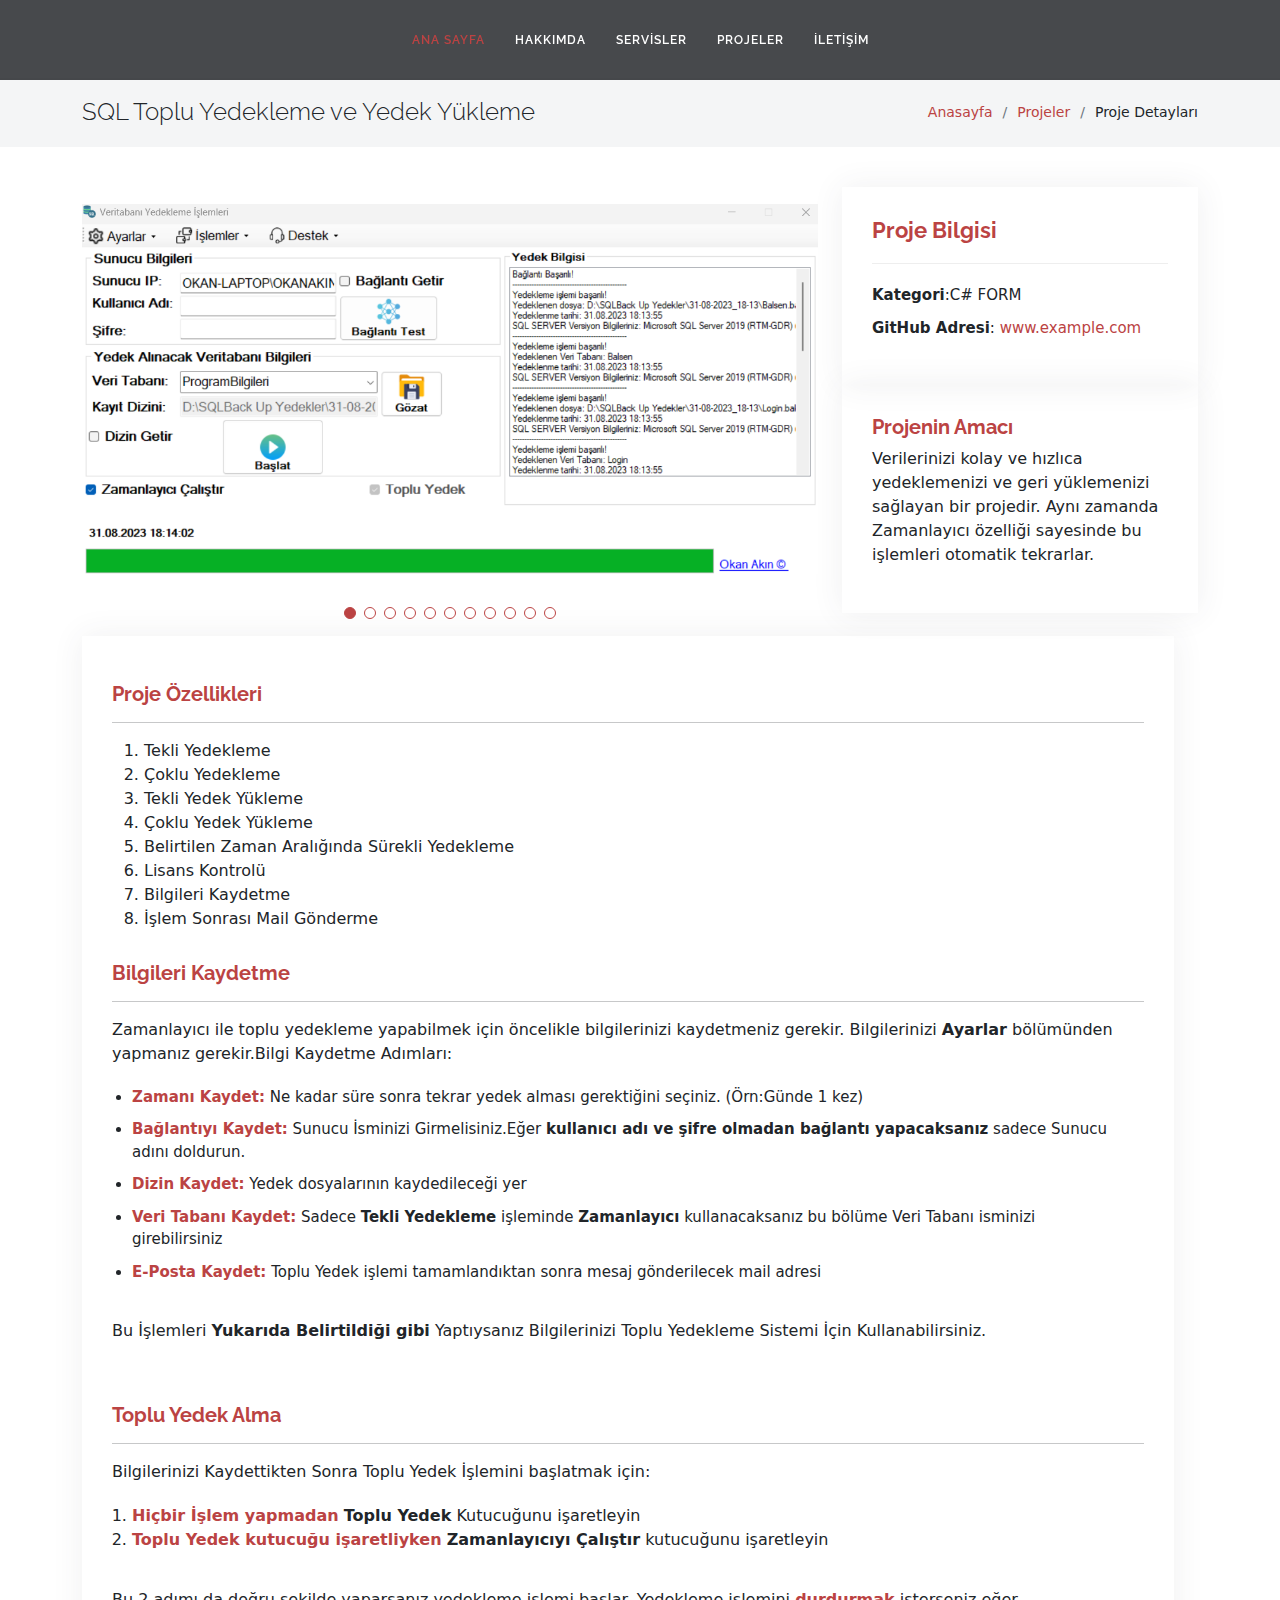
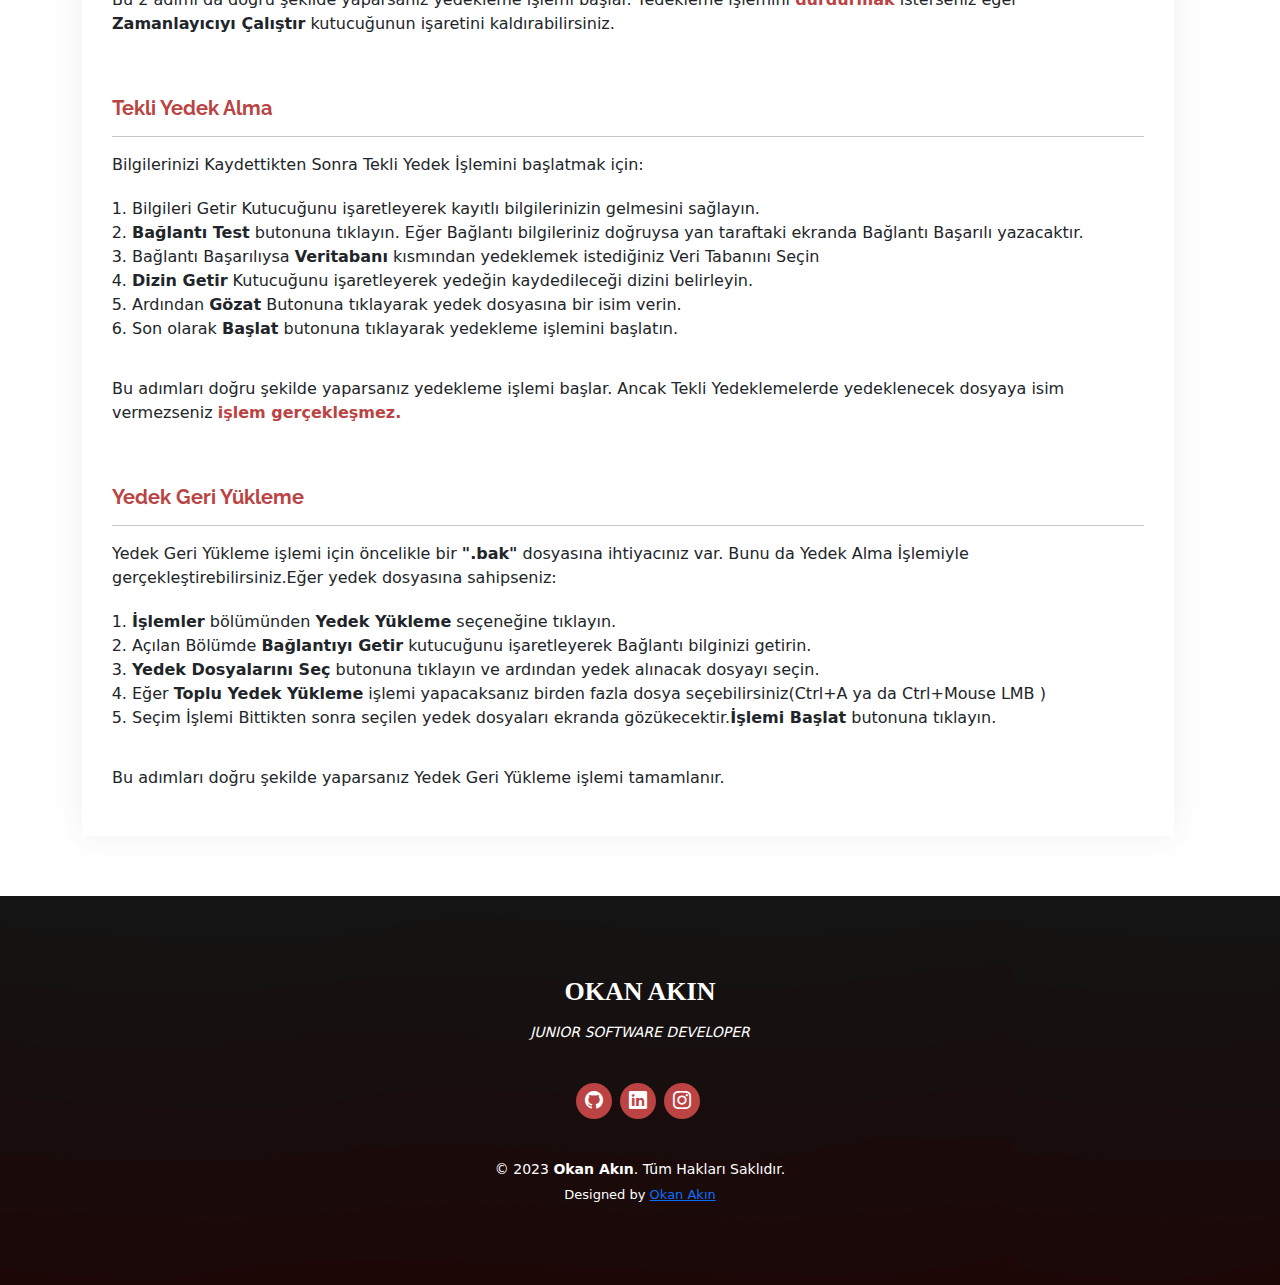
==== backup-and-restore.html @ c14162fd "project pages added" ====
<!DOCTYPE html>
<html lang="en">

<head>
    <meta charset="utf-8">
    <meta content="width=device-width, initial-scale=1.0" name="viewport">

    <title>SQL Toplu Yedekleme ve Yedek Yükleme</title>
    <meta content="" name="description">
    <meta content="" name="keywords">

    <!-- Favicons -->
    <link href="img/letter-o.ico" rel="icon">
    <link href="img/letter-o.ico" rel="apple-touch-icon">
    <!-- Google Fonts -->
    <link href="https://fonts.googleapis.com/css?family=Open+Sans:300,300i,400,400i,600,600i,700,700i|Raleway:300,300i,400,400i,500,500i,600,600i,700,700i|Satisfy" rel="stylesheet">
    <!-- Template Main CSS File -->
    <link href="css/style.css" rel="stylesheet">

    <!-- Vendor CSS Files -->
    <link href="vendor/bootstrap/css/bootstrap.min.css" rel="stylesheet">
    <link href="vendor/bootstrap-icons/bootstrap-icons.css" rel="stylesheet">
    <link href="vendor/boxicons/css/boxicons.min.css" rel="stylesheet">
    <link href="vendor/glightbox/css/glightbox.min.css" rel="stylesheet">
    <link href="vendor/swiper/swiper-bundle.min.css" rel="stylesheet">

    

</head>
<body>
    <!-- ======= Header ======= -->
    <header id="header" class="fixed-top d-flex justify-content-center align-items-center header-transparent" style="background:rgba(25, 28, 31, 0.8);">

        <nav id="navbar" class="navbar">
            <ul>
                <li><a class="nav-link scrollto active" href="index.html#hero">ANA SAYFA</a></li>
                <li><a class="nav-link scrollto" href="index.html#about">HAKKIMDA</a></li>
                <li><a class="nav-link scrollto" href="index.html#services">SERVİSLER</a></li>
                <li><a class="nav-link scrollto" href="index.html#portfolio">PROJELER</a></li>
                <li><a class="nav-link scrollto" href="index.html#contact">İLETİŞİM</a></li>
            </ul>
            <i class="bi bi-list mobile-nav-toggle"></i>
        </nav><!-- .navbar -->

    </header><!-- End Header -->
   
    <main id="main">

    <!-- ======= Breadcrumbs Section ======= -->
    <section class="breadcrumbs">
        <div class="container">

            <div class="d-flex justify-content-between align-items-center">
                <h2>SQL Toplu Yedekleme ve Yedek Yükleme</h2>
                <ol>
                    <li><a href="index.html">Anasayfa</a></li>
                    <li><a href="index.html#portfolio">Projeler</a></li>
                    <li>Proje Detayları</li>
                </ol>
            </div>

        </div>
    </section><!-- Breadcrumbs Section -->
    <!-- ======= Portfolio Details Section ======= -->
    <section id="portfolio-details" class="portfolio-details">
        <div class="container">

            <div class="row gy-4">

                <div class="col-lg-8">
                    <div class="portfolio-details-slider swiper">
                        <div class="swiper-wrapper align-items-center">

                            <div class="swiper-slide">
                                <img src="img/portfolio/sqlss1.png" alt="">
                            </div>
                            <div class="swiper-slide">
                                <img src="img/portfolio/sqlss2.png" alt="">
                            </div>

                            <div class="swiper-slide">
                                <img src="img/portfolio/sqlss3.png" alt="">
                            </div>

                            <div class="swiper-slide">
                                <img src="img/portfolio/sqlss9.png" alt="">
                            </div>
                            <div class="swiper-slide">
                                <img src="img/portfolio/sqlss10.png" alt="">
                            </div>
                            <div class="swiper-slide">
                                <img src="img/portfolio/sqlss11.png" alt="">
                            </div>
                            <div class="swiper-slide">
                                <img src="img/portfolio/sqlss5.png" alt="">
                            </div>
                            <div class="swiper-slide">
                                <img src="img/portfolio/sqlss6.png" alt="">
                            </div>
                            <div class="swiper-slide">
                                <img src="img/portfolio/sqlss7.png" alt="">
                            </div>
                            <div class="swiper-slide">
                                <img src="img/portfolio/sqlss8.png" alt="">
                            </div>
                            <div class="swiper-slide">
                                <img src="img/portfolio/sqlss4.png" alt="">
                            </div>
                            

                        </div>
                        <div class="swiper-pagination"></div>
                    </div>
                </div>

                <div class="col-lg-4">
                    <div class="portfolio-info">
                        <h3 style="color:#bb4343">Proje Bilgisi</h3>
                        <ul>
                            <li><strong>Kategori</strong>:C# FORM</li>
                            <li><strong>GitHub Adresi</strong>: <a href="#">www.example.com</a></li>
                        </ul>
                    </div>
                    <div class="portfolio-info">
                        <h5 style="color:#bb4343"><b>Projenin Amacı</b></h5>

                        <p>

                          Verilerinizi kolay ve hızlıca yedeklemenizi ve geri yüklemenizi sağlayan bir projedir. Aynı zamanda Zamanlayıcı özelliği sayesinde bu işlemleri otomatik tekrarlar.
                    </div>
                </div>
                <div class="row">
                    <div class="col-lg-12">
                        <div class="portfolio-info">
                            <p>
                                <h5 style="color:#bb4343"><b>Proje Özellikleri</b></h5>
                                <hr />
                                <ol>
                                    <li>Tekli Yedekleme</li>
                                    <li>Çoklu Yedekleme</li>
                                    <li>Tekli Yedek Yükleme</li>
                                    <li>Çoklu Yedek Yükleme</li>
                                    <li>Belirtilen Zaman Aralığında Sürekli Yedekleme</li>
                                    <li>Lisans Kontrolü</li>
                                    <li>Bilgileri Kaydetme</li>
                                    <li>İşlem Sonrası Mail Gönderme</li>
                                </ol>
                            </p>
                            <p>
                                <h5 style="color:#bb4343;margin-top:30px;"><b>Bilgileri Kaydetme</b></h5>
                                <hr />
                                Zamanlayıcı ile toplu yedekleme yapabilmek için öncelikle bilgilerinizi kaydetmeniz gerekir. Bilgilerinizi <b>Ayarlar</b> bölümünden yapmanız gerekir.Bilgi Kaydetme Adımları:
                                <ul style="list-style:unset;padding:20px;">
                                    <li><b class="redTitle">Zamanı Kaydet:</b> Ne kadar süre sonra tekrar yedek alması gerektiğini seçiniz. (Örn:Günde 1 kez) </li>
                                    <li><b class="redTitle">Bağlantıyı Kaydet:</b> Sunucu İsminizi Girmelisiniz.Eğer <b>kullanıcı adı ve şifre olmadan bağlantı yapacaksanız</b> sadece Sunucu adını doldurun. </li>
                                    <li><b class="redTitle">Dizin Kaydet:</b> Yedek dosyalarının kaydedileceği yer </li>
                                    <li><b class="redTitle">Veri Tabanı Kaydet:</b> Sadece <b>Tekli Yedekleme</b> işleminde <b>Zamanlayıcı</b> kullanacaksanız bu bölüme Veri Tabanı isminizi girebilirsiniz </li>
                                    <li><b class="redTitle">E-Posta Kaydet:</b> Toplu Yedek işlemi tamamlandıktan sonra mesaj gönderilecek mail adresi</li>
                                    
                                </ul>
                                Bu İşlemleri <b>Yukarıda Belirtildiği gibi</b> Yaptıysanız Bilgilerinizi Toplu Yedekleme Sistemi İçin Kullanabilirsiniz.
                            </p>
                            <p>
                                <h5 style="color:#bb4343;margin-top:60px;"><b>Toplu Yedek Alma</b></h5>
                                <hr />
                                Bilgilerinizi Kaydettikten Sonra Toplu Yedek İşlemini başlatmak için:
                                <ol style="padding:20px;">
                                    <li><b class="redTitle">Hiçbir İşlem yapmadan</b> <b>Toplu Yedek</b> Kutucuğunu işaretleyin</li>
                                    <li><b class="redTitle">Toplu Yedek kutucuğu işaretliyken</b> <b>Zamanlayıcıyı Çalıştır</b> kutucuğunu işaretleyin</li>
                                   

                                </ol>
                                Bu 2 adımı da doğru şekilde yaparsanız yedekleme işlemi başlar. Yedekleme işlemini <b class="redTitle">durdurmak</b> isterseniz eğer <b>Zamanlayıcıyı Çalıştır</b> kutucuğunun işaretini kaldırabilirsiniz.
                            </p>
                            <p>
                                <h5 style="color:#bb4343;margin-top:60px;"><b>Tekli Yedek Alma</b></h5>
                                <hr />
                                Bilgilerinizi Kaydettikten Sonra Tekli Yedek İşlemini başlatmak için:
                                <ol style="padding:20px;">
                                    <li>Bilgileri Getir Kutucuğunu işaretleyerek kayıtlı bilgilerinizin gelmesini sağlayın.</li>
                                    <li><b>Bağlantı Test</b> butonuna tıklayın. Eğer Bağlantı bilgileriniz doğruysa yan taraftaki ekranda Bağlantı Başarılı yazacaktır.</li>
                                    <li>Bağlantı Başarılıysa <b>Veritabanı</b> kısmından yedeklemek istediğiniz Veri Tabanını Seçin</li>
                                    <li><b>Dizin Getir</b> Kutucuğunu işaretleyerek yedeğin kaydedileceği dizini belirleyin.</li>
                                    <li>Ardından <b>Gözat</b> Butonuna tıklayarak yedek dosyasına bir isim verin.</li>
                                    <li>Son olarak <b>Başlat</b> butonuna tıklayarak yedekleme işlemini başlatın.</li>


                                </ol>
                                Bu adımları doğru şekilde yaparsanız yedekleme işlemi başlar. Ancak Tekli Yedeklemelerde yedeklenecek dosyaya isim vermezseniz <b class="redTitle">işlem gerçekleşmez.</b>
                            </p>
                            <p>
                                <h5 style="color:#bb4343;margin-top:60px;"><b>Yedek Geri Yükleme</b></h5>
                                <hr />
                                Yedek Geri Yükleme işlemi için öncelikle bir <b>".bak"</b> dosyasına ihtiyacınız var. Bunu da Yedek Alma İşlemiyle gerçekleştirebilirsiniz.Eğer yedek dosyasına sahipseniz:
                                <ol style="padding:20px;">
                                    <li><b>İşlemler</b> bölümünden <b>Yedek Yükleme</b> seçeneğine tıklayın.</li>
                                    <li>Açılan Bölümde <b>Bağlantıyı Getir</b> kutucuğunu işaretleyerek Bağlantı bilginizi getirin.</li>
                                    <li><b>Yedek Dosyalarını Seç</b> butonuna tıklayın ve ardından yedek alınacak dosyayı seçin.</li>
                                    <li>Eğer <b>Toplu Yedek Yükleme</b> işlemi yapacaksanız birden fazla dosya seçebilirsiniz(Ctrl+A ya da Ctrl+Mouse LMB )</li>
                                    <li>Seçim İşlemi Bittikten sonra seçilen yedek dosyaları ekranda gözükecektir.<b>İşlemi Başlat</b> butonuna tıklayın.</li>
                                   


                                </ol>
                                Bu adımları doğru şekilde yaparsanız Yedek Geri Yükleme işlemi tamamlanır.
                            </p>
                        </div>
                    </div>
                    
                </div>
            </div>

        </div>
    </section><!-- End Portfolio Details Section -->

</main><!-- End #main -->


    <!-- ======= Footer ======= -->
    <footer id="footer">
        <div class="container">
            <h3 style="font-family:Poppins; font-size:26px;">OKAN AKIN</h3>
            <p>JUNIOR SOFTWARE DEVELOPER</p>
            <div class="social-links">
                <a href="https://github.com/okannakinns" class="twitter" target="_blank"><i class="bi bi-github"></i></a>
                <a href="https://www.linkedin.com/in/okan-akın-897a24229/" class="linkedin" target="_blank"><i class="bi bi-linkedin"></i></a>
                <a href="https://www.instagram.com/okannakinn/" class="instagram" target="_blank"><i class="bi bi-instagram"></i></a>
            </div>
            <div class="copyright">
                &copy; 2023 <strong><span>Okan Akın</span></strong>. Tüm Hakları Saklıdır.
            </div>
            <div class="credits">

                Designed by <a href="https://www.linkedin.com/in/okan-akın-897a24229/">Okan Akın</a>
            </div>
        </div>
    </footer><!-- End Footer -->
    <a href="#" class="back-to-top d-flex align-items-center justify-content-center"><i class="bi bi-arrow-up-short"></i></a>

    <!-- Vendor JS Files -->
    <script src="vendor/purecounter/purecounter_vanilla.js"></script>
    <script src="vendor/bootstrap/js/bootstrap.bundle.min.js"></script>
    <script src="vendor/glightbox/js/glightbox.min.js"></script>
    <script src="vendor/isotope-layout/isotope.pkgd.min.js"></script>
    <script src="vendor/swiper/swiper-bundle.min.js"></script>
    <script src="vendor/waypoints/noframework.waypoints.js"></script>
    <script src="vendor/php-email-form/validate.js"></script>

    <!-- Template Main JS File -->
    <script src="js/main.js"></script>
    <!--Mobile Navbar Click JS File-->
    <script src="js/mobile-navbar-click.js"></script>
    
</body>

</html>
---- css/style.css ----
/**
* Template Name: Laura
* Updated: Jul 27 2023 with Bootstrap v5.3.1
* Template URL: https://bootstrapmade.com/laura-free-creative-bootstrap-theme/
* Author: BootstrapMade.com
* License: https://bootstrapmade.com/license/
*/

/*--------------------------------------------------------------
# General
--------------------------------------------------------------*/
body {
  font-family: "Open Sans", sans-serif;
  color: #444444;
}
a {
 
  text-decoration:none;
}

a:hover {
  color: #bb4343;
  text-decoration: none;
}

h1,
h2,
h3,
h4,
h5,
h6 {
  font-family: "Raleway", sans-serif;
}

/*--------------------------------------------------------------
# Back to top button
--------------------------------------------------------------*/
.back-to-top {
  position: fixed;
  visibility: hidden;
  opacity: 0;
  right: 15px;
  bottom: 15px;
  z-index: 996;
  background: #bb4343;
  width: 40px;
  height: 40px;
  border-radius: 4px;
  transition: all 0.4s;
}

.back-to-top i {
  font-size: 28px;
  color: #fff;
  line-height: 0;
}



.back-to-top.active {
  visibility: visible;
  opacity: 1;
}

/*--------------------------------------------------------------
# Header
--------------------------------------------------------------*/
#header {
  z-index: 997;
  transition: all 0.5s;
  height: 80px;
  background: rgba(25, 28, 31, 0.8);
}

#header.header-transparent {
  background: transparent;
}

#header.header-scrolled {
  height: 60px;
  background: rgba(25, 28, 31, 0.8);
}

/*--------------------------------------------------------------
# Navigation Menu
--------------------------------------------------------------*/
/**
* Desktop Navigation 
*/
.navbar {
  padding: 0;
}

.navbar ul {
  margin: 0;
  padding: 0;
  display: flex;
  list-style: none;
  align-items: center;
}

.navbar li {
  position: relative;
}

.navbar a,
.navbar a:focus {
  display: flex;
  align-items: center;
  justify-content: space-between;
  padding: 10px 15px;
  color: #fff;
  white-space: nowrap;
  transition: 0.3s;
  font-size: 12px;
  font-family: "Raleway", sans-serif;
  text-transform: uppercase;
  font-weight: 600;
  letter-spacing: 1px;
}

.navbar a i,
.navbar a:focus i {
  font-size: 12px;
  line-height: 0;
  margin-left: 5px;
}

.navbar a:hover,
.navbar .active,
.navbar .active:focus,
.navbar li:hover>a {
  color: #bb4343;
}

.navbar .dropdown ul {
  display: block;
  position: absolute;
  left: 14px;
  top: calc(100% + 30px);
  margin: 0;
  padding: 10px 0;
  z-index: 99;
  opacity: 0;
  visibility: hidden;
  background: #fff;
  box-shadow: 0px 0px 30px rgba(127, 137, 161, 0.25);
  transition: 0.3s;
  border-radius: 4px;
}

.navbar .dropdown ul li {
  min-width: 200px;
}

.navbar .dropdown ul a {
  padding: 10px 20px;
  font-size: 14px;
  text-transform: none;
  font-weight: 400;
  color: #3b434a;
  letter-spacing: 1px;
}

.navbar .dropdown ul a i {
  font-size: 12px;
}

.navbar .dropdown ul a:hover,
.navbar .dropdown ul .active:hover,
.navbar .dropdown ul li:hover>a {
  color: #bb4343;
}

.navbar .dropdown:hover>ul {
  opacity: 1;
  top: 100%;
  visibility: visible;
}

.navbar .dropdown .dropdown ul {
  top: 0;
  left: calc(100% - 30px);
  visibility: hidden;
}

.navbar .dropdown .dropdown:hover>ul {
  opacity: 1;
  top: 0;
  left: 100%;
  visibility: visible;
}

@media (max-width: 1366px) {
  .navbar .dropdown .dropdown ul {
    left: -90%;
  }

  .navbar .dropdown .dropdown:hover>ul {
    left: -100%;
  }
}

/**
* Mobile Navigation 
*/
.mobile-nav-toggle {
  color: #fff;
  font-size: 28px;
  cursor: pointer;
  display: none;
  line-height: 0;
  transition: 0.5s;
}

@media (max-width: 991px) {
  .mobile-nav-toggle {
    display: block;
  }

  .navbar ul {
    display: none;
  }
}

.navbar-mobile {
  position: fixed;
  overflow: hidden;
  top: 0;
  right: 0;
  left: 0;
  bottom: 0;
  background: rgba(36, 41, 46, 0.9);
  transition: 0.3s;
  z-index: 999;
}

.navbar-mobile .mobile-nav-toggle {
  position: absolute;
  top: 15px;
  right: 15px;
  
}

.navbar-mobile ul {
  display: block;
  position: fixed; 
  top: 0; 
  left: 0; 
  width: 100%;
  padding: 10px 0;
  border-radius: 10px;
  background-color: #fff;
  overflow-y: auto;
  transition: 0.3s;
  z-index: 1; 
}


.navbar-mobile a,
.navbar-mobile a:focus {
  padding: 10px 20px;
  font-size: 14px;
  color: #3b434a;
}

.navbar-mobile a:hover,
.navbar-mobile .active,
.navbar-mobile li:hover>a {
  color: #bb4343;
}

.navbar-mobile .getstarted,
.navbar-mobile .getstarted:focus {
  margin: 15px;
}

.navbar-mobile .dropdown ul {
  position: static;
  display: none;
  margin: 10px 20px;
  padding: 10px 0;
  z-index: 99;
  opacity: 1;
  visibility: visible;
  background: #fff;
  box-shadow: 0px 0px 30px rgba(127, 137, 161, 0.25);
}

.navbar-mobile .dropdown ul li {
  min-width: 200px;
}

.navbar-mobile .dropdown ul a {
  padding: 10px 20px;
}

.navbar-mobile .dropdown ul a i {
  font-size: 12px;
}

.navbar-mobile .dropdown ul a:hover,
.navbar-mobile .dropdown ul .active:hover,
.navbar-mobile .dropdown ul li:hover>a {
  color: #bb4343;
}

.navbar-mobile .dropdown>.dropdown-active {
  display: block;
}

/*--------------------------------------------------------------
# Hero Section
--------------------------------------------------------------*/
#hero {
  width: 100%;
  height: 100vh;
  background:  url("../img/bg2.png") top right;
  background-size: cover;
  position: relative;
}

#hero:before {
  content: "";
  background: rgba(0, 0, 0, 0.65);
  position: absolute;
  bottom: 0;
  top: 0;
  left: 0;
  right: 0;
}


    #hero .hero-container {
        position: absolute;
        bottom: 0;
        top: 0;
        left: 0;
        right: 0;
        display: flex;
        justify-content: center;
        align-items: center;
        flex-direction: column;
        padding: 0 15px;
        opacity: 0;
        transform: scale(1.5);
        transition: max-height 0.3s, margin-top 0.3s, opacity 1s ease, transform 1s ease;
    }
.responsive-image {
    max-height: 300px;
    margin-top: 100px;
    margin-right: 10px;
    
}



@media (max-width: 768px) {
    .responsive-image {
        max-height: 200px;
        margin-top:0px;
    }
    .mobile-nav-toggle{
        position:fixed;
        right:80px;
    }
    .bi-x::before{
        margin-right:40px;
    }
}


#hero h1 {
    margin: 0 0 10px 0;
    font-size: 64px;
    font-weight:800;
    text-transform:uppercase;
    color: #fff;
    
    
}

#hero h2 {
    color: #eee;
    margin-bottom: 50px;
    font-size: 13px;
    font-weight: 500;
    letter-spacing: 1px;
    text-transform: uppercase;
}
#hero .auto-type{
    font-weight:800;
}
#hero .btn-scroll {
  transition: 0.4s;
  color: rgba(255, 255, 255, 0.6);
  animation: up-down 1s ease-in-out infinite alternate-reverse both;
}

#hero .btn-scroll i {
  font-size: 48px;
}

#hero .btn-scroll:hover {
  color: #bb4343;
}

@media (min-width: 1024px) {
  #hero {
    background-attachment: fixed;
  }
}

@media (max-width: 575px) {
  #hero h1 {
    font-size: 40px;
  }

  #hero h2 {
    text-align: center;
    margin-bottom: 30px;
  }
}

@keyframes up-down {
  0% {
    transform: translateY(5px);
  }

  100% {
    transform: translateY(-5px);
  }
}

/*--------------------------------------------------------------
# Sections General
--------------------------------------------------------------*/
section {
  padding: 60px 0;
}

.section-bg {
  background-color: white;
}

.section-title {
  text-align: center;
  padding: 30px 0;
  position: relative;
}

.section-title h2 {
  font-size: 32px;
  font-weight: 700;
  text-transform: uppercase;
  margin-bottom: 20px;
  padding-bottom: 0;
  color: #3b434a;
  position: relative;
  z-index: 2;
}

.section-title span {
  position: absolute;
  top: 30px;
  color: #eef0f2;
  left: 0;
  right: 0;
  z-index: 1;
  font-weight: 700;
  font-size: 52px;
  text-transform: uppercase;
  line-height: 0;
}

.section-title p {
  margin-bottom: 0;
  position: relative;
  z-index: 2;
}

@media (max-width: 575px) {
  .section-title h2 {
    font-size: 28px;
    margin-bottom: 15px;
  }

  .section-title span {
    font-size: 38px;
  }
}

/*--------------------------------------------------------------
# Breadcrumbs
--------------------------------------------------------------*/
.breadcrumbs {
  padding: 20px 0;
  background-color: #f4f5f6;
  min-height: 40px;
  margin-top: 78px;
}

@media (max-width: 992px) {
  .breadcrumbs {
    margin-top: 60px;
  }
}

.breadcrumbs h2 {
  font-size: 24px;
  font-weight: 300;
  margin: 0;
}

@media (max-width: 992px) {
  .breadcrumbs h2 {
    margin: 0 0 10px 0;
  }
}
.breadcrumbs a{
  text-decoration: none;
  color:#bb4343;
}

.breadcrumbs ol {
  display: flex;
  flex-wrap: wrap;
  list-style: none;
  padding: 0;
  margin: 0;
  font-size: 14px;
}

.breadcrumbs ol li+li {
  padding-left: 10px;
}

.breadcrumbs ol li+li::before {
  display: inline-block;
  padding-right: 10px;
  color: #6c757d;
  content: "/";
}

@media (max-width: 768px) {
  .breadcrumbs .d-flex {
    display: block !important;
  }

  .breadcrumbs ol {
    display: block;
  }

  .breadcrumbs ol li {
    display: inline-block;
  }
}

/*--------------------------------------------------------------
# About Me
--------------------------------------------------------------*/
.about .content h3 {
  font-weight: 700;
  font-size: 26px;
  color: #3b434a;
  text-transform: uppercase;
}

.about .content ul {
  list-style: none;
  padding: 0;
}

.about .content ul li {
  margin-bottom: 20px;
  display: flex;
  align-items: center;
}

.about .content ul strong {
  margin-right: 10px;
}

.about .content ul i {
  font-size: 16px;
  margin-right: 5px;
  color: #bb4343;
  line-height: 0;
}

.about .content p:last-child {
  margin-bottom: 0;
}

.about .content .count-box {
  width: 100%;
}
    .about .content .count-box button {
        background-color: #bb4343;
        color: #fff;
        border: 1px solid #bb4343;
    }
       
    .about .content .count-box button:hover {
        background-color: #fff;
        color: #bb4343;
        border: 1px solid #bb4343;
    }
     .about .content .count-box button:hover i {
       
        color: #bb4343;
        
    }

.about .content .count-box i {
  display: block;
  font-size: 36px;
  color: #fff;
  float: left;
  line-height: 0;
}

.about .content .count-box span {
  font-size: 36px;
  line-height: 30px;
  display: block;
  font-weight: 700;
  color: #3b434a;
  margin-left: 50px;
}

.about .content .count-box p {
  padding: 15px 0 0 0;
  margin: 0 0 0 50px;
  font-family: "Raleway", sans-serif;
  font-size: 14px;
  color: #5d6a75;
}

.about .content .count-box a {
  font-weight: 600;
  display: block;
  margin-top: 20px;
  color: #5d6a75;
  font-size: 15px;
  font-family: "Satisfy", serif;
  transition: ease-in-out 0.3s;
}

.about .content .count-box a:hover {
  color: #82909c;
}

.about .image {
  background: url("../img/about.png") center center no-repeat;
  background-size: cover;
  min-height: 500px;
}

.about .skills-content {
  margin-top: 30px;
}

.about .skills-content .progress {
  height: 60px;
  display: block;
  background: none;
  border-radius: 0;
}

.about .skills-content .progress .skill {
  padding: 10px 0;
  margin: 0 0 6px 0;
  text-transform: uppercase;
  display: block;
  font-weight: 700;
  font-family: "Raleway", sans-serif;
  color: #3b434a;
}

.about .skills-content .progress .skill .val {
  float: right;
  font-style: normal;
}

.about .skills-content .progress-bar-wrap {
  background: #e6e8eb;
}

.about .skills-content .progress-bar {
  width: 1px;
  height: 10px;
  transition: 0.9s;
  background-color: #bb4343;
}

/*--------------------------------------------------------------
# My Resume
--------------------------------------------------------------*/
.resume .resume-title {
  font-size: 26px;
  font-weight: 700;
  margin-top: 20px;
  margin-bottom: 20px;
  color: #3b434a;
}

.resume .resume-item {
  padding: 0 0 20px 20px;
  margin-top: -2px;
  border-left: 2px solid #82909c;
  position: relative;
}

.resume .resume-item h4 {
  line-height: 18px;
  font-size: 16px;
  font-weight: 700;
  text-transform: uppercase;
  color: #bb4343;
  margin-bottom: 10px;
}

.resume .resume-item h5 {
  font-size: 16px;
  background: #eef0f2;
  padding: 5px 15px;
  display: inline-block;
  font-weight: 600;
  margin-bottom: 10px;
}

.resume .resume-item ul {
  padding-left: 20px;
}

.resume .resume-item ul li {
  padding-bottom: 10px;
}

.resume .resume-item:last-child {
  padding-bottom: 0;
}

.resume .resume-item::before {
  content: "";
  position: absolute;
  width: 16px;
  height: 16px;
  border-radius: 50px;
  left: -9px;
  top: 0;
  background: #fff;
  border: 2px solid #82909c;
}

/*--------------------------------------------------------------
# My Services
--------------------------------------------------------------*/
.services .icon-box {
  padding: 30px;
  position: relative;
  overflow: hidden;
  background: #fff;
  box-shadow: 0 10px 29px 0 rgba(68, 88, 144, 0.1);
  transition: all 0.3s ease-in-out;
  text-align: center;
  border: 1px solid #fff;
}
.services .icon-box a{
  text-decoration: none;
}
.services .icon {
    margin: 0 auto 20px auto;
    padding-top: 17px;
    display: inline-block;
    text-align: center;
    border-radius: 81% 19% 71% 29% / 45% 74% 25% 55%;
    width: 72px;
    height: 72px;
    background: #bb4343;
    transition: 0.6s ease;
}

.services .icon i {
  font-size: 36px;
  line-height: 1;
  color: #fff;
}

.services .title {
  font-weight: 700;
  margin-bottom: 15px;
  font-size: 18px;
}

.services .title a {
  color: #111;
  transition: 0.3s;
}

.services .description {
  font-size: 15px;
  line-height: 28px;
  margin-bottom: 0;
}

.services .icon-box:hover {
    border-color: #bb4343;
    background-color: #bb4343;
    transform:translateY(-20px);
    transition:0.7s ease;
}

    .services .icon-box:hover .title a, .icon-box:hover p{
        color: #fff;
    }
    .services .icon-box:hover .icon {
        border-radius: 12% 88% 55% 45% / 7% 48% 52% 93%;
    }
    .services .icon-box:hover .icon {
        background-color: #fff;
        
    }
    .services .icon-box:hover i {
        color: #bb4343;
    }

/*--------------------------------------------------------------
# Testimonials
--------------------------------------------------------------*/
.testimonials {
  padding: 80px 0;
  background: url("../img/testimonials-bg.jpg") no-repeat;
  background-position: center center;
  background-size: cover;
  position: relative;
}

.testimonials::before {
  content: "";
  position: absolute;
  left: 0;
  right: 0;
  top: 0;
  bottom: 0;
  background: rgba(14, 16, 17, 0.7);
}

.testimonials .section-header {
  margin-bottom: 40px;
}

.testimonials .testimonials-carousel,
.testimonials .testimonials-slider {
  overflow: hidden;
}

.testimonials .testimonial-item {
  text-align: center;
  color: #fff;
}

.testimonials .testimonial-item .testimonial-img {
  width: 100px;
  border-radius: 50%;
  border: 6px solid rgba(255, 255, 255, 0.15);
  margin: 0 auto;
}

.testimonials .testimonial-item h3 {
  font-size: 20px;
  font-weight: bold;
  margin: 10px 0 5px 0;
  color: #fff;
}

.testimonials .testimonial-item h4 {
  font-size: 14px;
  color: #ddd;
  margin: 0 0 15px 0;
}

.testimonials .testimonial-item .quote-icon-left,
.testimonials .testimonial-item .quote-icon-right {
  color: rgba(255, 255, 255, 0.4);
  font-size: 26px;
}

.testimonials .testimonial-item .quote-icon-left {
  display: inline-block;
  left: -5px;
  position: relative;
}

.testimonials .testimonial-item .quote-icon-right {
  display: inline-block;
  right: -5px;
  position: relative;
  top: 10px;
}

.testimonials .testimonial-item p {
  font-style: italic;
  margin: 0 auto 15px auto;
  color: #eee;
}

.testimonials .swiper-pagination {
  margin-top: 20px;
  position: relative;
}

.testimonials .swiper-pagination .swiper-pagination-bullet {
  width: 12px;
  height: 12px;
  opacity: 1;
  background-color: rgba(255, 255, 255, 0.4);
}

.testimonials .swiper-pagination .swiper-pagination-bullet-active {
  background-color: #bb4343;
}

@media (min-width: 992px) {
  .testimonials .testimonial-item p {
    width: 80%;
  }
}

/*--------------------------------------------------------------
# My Portfolio
--------------------------------------------------------------*/
.portfolio #portfolio-flters {
  list-style: none;
  margin-bottom: 20px;
}

.portfolio #portfolio-flters li {
  cursor: pointer;
  display: inline-block;
  margin: 0 10px 10px 10px;
  font-size: 15px;
  font-weight: 600;
  line-height: 1;
  padding: 7px 10px;
  text-transform: uppercase;
  color: #444444;
  transition: all 0.3s ease-in-out;
  border: 2px solid #fff;
}

.portfolio #portfolio-flters li:hover,
.portfolio #portfolio-flters li.filter-active {
  background-color: #bb4343;
  color: #fff;
}
@media (max-width: 768px) {
  #portfolio-flters {
    display: flex;
    flex-wrap: wrap;
    justify-content: space-between;
  }

  #portfolio-flters li {
    flex: calc(25% - 20px); /* 4 sütunlu sıralama için genişlik ayarı - 10px boşluk bırakır */
    max-width: calc(25% - 10px); /* Öğelerin maksimum genişliğini ayarlar */
    margin-bottom: 10px;
    position: relative;
    left:-20px;
   
    text-align: center;
  }
}


.portfolio .portfolio-item {
  margin-bottom: 30px;
}

.portfolio .portfolio-item .portfolio-img {
  overflow: hidden;
}

.portfolio .portfolio-item .portfolio-img img {
  transition: all 0.8s ease-in-out;
}

.portfolio .portfolio-item .portfolio-info {
  opacity: 0;
  position: absolute;
  left: 15px;
  bottom: 0;
  z-index: 3;
  right: 15px;
  transition: all ease-in-out 0.3s;
  background: rgba(0, 0, 0, 0.5);
  padding: 10px 15px;
}

.portfolio .portfolio-item .portfolio-info h4 {
  font-size: 18px;
  color: #fff;
  font-weight: 600;
  color: #fff;
  margin-bottom: 0px;
}

.portfolio .portfolio-item .portfolio-info p {
  color: rgba(255, 255, 255, 0.8);
  font-size: 14px;
  margin-bottom: 0;
}
    .redTitle {
       color:#bb4343;
    }

.portfolio .portfolio-item .portfolio-info .preview-link,
.portfolio .portfolio-item .portfolio-info .details-link {
  position: absolute;
  right: 40px;
  font-size: 24px;
  top: calc(50% - 18px);
  color: #fff;
  transition: 0.3s;
}

.portfolio .portfolio-item .portfolio-info .preview-link:hover,
.portfolio .portfolio-item .portfolio-info .details-link:hover {
  color: #bb4343;
}

.portfolio .portfolio-item .portfolio-info .details-link {
  right: 10px;
}

.portfolio .portfolio-item:hover .portfolio-img img {
  transform: scale(1.2);
}

.portfolio .portfolio-item:hover .portfolio-info {
  opacity: 1;
}

/*--------------------------------------------------------------
# Portfolio Details
--------------------------------------------------------------*/
.portfolio-details {
  padding-top: 40px;
}

.portfolio-details .portfolio-details-slider img {
  width: 100%;
}

.portfolio-details .portfolio-details-slider .swiper-pagination {
  margin-top: 20px;
  position: relative;
}

.portfolio-details .portfolio-details-slider .swiper-pagination .swiper-pagination-bullet {
  width: 12px;
  height: 12px;
  background-color: #fff;
  opacity: 1;
  border: 1px solid #bb4343;
}

.portfolio-details .portfolio-details-slider .swiper-pagination .swiper-pagination-bullet-active {
  background-color: #bb4343;
}

.portfolio-details .portfolio-info {
  padding: 30px;
  box-shadow: 0px 0 30px rgba(59, 67, 74, 0.08);
}

.portfolio-details .portfolio-info h3 {
  font-size: 22px;
  font-weight: 700;
  margin-bottom: 20px;
  padding-bottom: 20px;
  border-bottom: 1px solid #eee;
}

.portfolio-details .portfolio-info ul {
  list-style: none;
  padding: 0;
  font-size: 15px;
  
}
.portfolio-details a{
  text-decoration: none;
  color:#bb4343;
}

.portfolio-details .portfolio-info ul li+li {
  margin-top: 10px;
}

.portfolio-details .portfolio-description {
  padding-top: 30px;
}

.portfolio-details .portfolio-description h2 {
  font-size: 26px;
  font-weight: 700;
  margin-bottom: 20px;
}

.portfolio-details .portfolio-description p {
  padding: 0;
}

/*--------------------------------------------------------------
# Pricing
--------------------------------------------------------------*/
.pricing .box {
  padding: 20px;
  background: #fff;
  text-align: center;
  box-shadow: 0px 0px 4px rgba(0, 0, 0, 0.12);
  border-radius: 5px;
  position: relative;
  overflow: hidden;
}

.pricing h3 {
  font-weight: 400;
  margin: -20px -20px 20px -20px;
  padding: 20px 15px;
  font-size: 16px;
  font-weight: 600;
  color: #777777;
  background: #f8f8f8;
}

.pricing h4 {
  font-size: 36px;
  color: #bb4343;
  font-weight: 600;
  font-family: "Open Sans", sans-serif;
  margin-bottom: 20px;
}

.pricing h4 sup {
  font-size: 20px;
  top: -12px;
  left: -3px;
}

.pricing h4 span {
  color: #bababa;
  font-size: 16px;
  font-weight: 300;
}

.pricing ul {
  padding: 0;
  list-style: none;
  color: #444444;
  text-align: center;
  line-height: 20px;
  font-size: 14px;
}

.pricing ul li {
  padding-bottom: 16px;
}

.pricing ul i {
  color: #bb4343;
  font-size: 18px;
  padding-right: 4px;
}

.pricing ul .na {
  color: #ccc;
  text-decoration: line-through;
}

.pricing .btn-wrap {
  margin: 20px -20px -20px -20px;
  padding: 20px 15px;
  background: #f8f8f8;
  text-align: center;
}

.pricing .btn-buy {
  background: #bb4343;
  display: inline-block;
  padding: 8px 35px;
  border-radius: 4px;
  color: #fff;
  transition: none;
  font-size: 14px;
  font-weight: 400;
  font-family: "Raleway", sans-serif;
  font-weight: 600;
  transition: 0.3s;
}

.pricing .btn-buy:hover {
  background: #ffc85a;
}

.pricing .featured h3 {
  color: #fff;
  background: #bb4343;
}

.pricing .advanced {
  width: 200px;
  position: absolute;
  top: 18px;
  right: -68px;
  transform: rotate(45deg);
  z-index: 1;
  font-size: 14px;
  padding: 1px 0 3px 0;
  background: #bb4343;
  color: #fff;
}

/*--------------------------------------------------------------
# Contact Me
--------------------------------------------------------------*/
.contact .info-box {
  color: #444444;
  text-align: center;
  box-shadow: 0 0 30px rgba(214, 215, 216, 0.6);
  padding: 20px 0 30px 0;
}

.contact .info-box i.bx {
  font-size: 24px;
  color: #fff;
  border-radius: 50%;
  padding: 15px;
  background: #bb4343;
}

.contact .info-box h3 {
  font-size: 20px;
  color: #777777;
  font-weight: 700;
  margin: 10px 0;
}

.contact .info-box p {
  padding: 0;
  line-height: 24px;
  font-size: 14px;
  margin-bottom: 0;
}

.contact .social-links {
  margin-top: 15px;
  display: flex;
  justify-content: center;
}

.contact .social-links a {
  font-size: 18px;
  display: inline-block;
  color: #687683;
  line-height: 1;
  margin: 0 8px;
  transition: 0.3s;
  padding: 14px;
  border-radius: 50px;
  border: 1px solid #dde1e4;
}

.contact .social-links a:hover {
  color: #fff;
  border-color: #bb4343;
  background: #bb4343;
}

.contact .php-email-form {
  box-shadow: 0 0 30px rgba(214, 215, 216, 0.6);
  padding: 27px;
}

.contact .php-email-form .validate {
  display: none;
  color: red;
  margin: 0 0 15px 0;
  font-weight: 400;
  font-size: 13px;
}

.contact .php-email-form .error-message {
  display: none;
  color: #fff;
  background: #ed3c0d;
  text-align: left;
  padding: 15px;
  font-weight: 600;
}


.contact .php-email-form .error-message br+br {
  margin-top: 25px;
}

.contact .php-email-form .sent-message {
  display: none;
  color: #fff;
  background: #18d26e;
  text-align: center;
  padding: 15px;
  font-weight: 600;
}

.contact .php-email-form .loading {
  display: none;
  background: #fff;
  text-align: center;
  padding: 15px;
}

.contact .php-email-form .loading:before {
  content: "";
  display: inline-block;
  border-radius: 50%;
  width: 24px;
  height: 24px;
  margin: 0 10px -6px 0;
  border: 3px solid #18d26e;
  border-top-color: #eee;
  animation: animate-loading 1s linear infinite;
}

.contact .php-email-form input,
.contact .php-email-form textarea {
  border-radius: 0;
  box-shadow: none;
  font-size: 14px;
}

.contact .php-email-form input::focus,
.contact .php-email-form textarea::focus {
  background-color: #bb4343;
}

.contact .php-email-form input {
  padding: 10px 15px;
}

.contact .php-email-form textarea {
  padding: 12px 15px;
}

.contact .php-email-form button[type=submit] {
  background: #bb4343;
  border: 0;
  padding: 10px 24px;
  color: #fff;
  transition: 0.4s;
  border-radius: 5px;
}

.contact .php-email-form button[type=submit]:hover {
  background: #fff;
  color: #bb4343;
  border: 1px solid #bb4343;
}

@keyframes animate-loading {
  0% {
    transform: rotate(0deg);
  }

  100% {
    transform: rotate(360deg);
  }
}

/*--------------------------------------------------------------
# Footer
--------------------------------------------------------------*/
#footer {
    background: url("../img/wave_background.png") ;
    color: #fff;
    font-size: 14px;
    text-align: center;
    padding: 80px 0;
    position: relative;
}

#footer::before {
  content: "";
  position: absolute;
  left: 0;
  right: 0;
  top: 0;
  bottom: 0;
  background: rgba(0, 0, 0, 0.6);
}

#footer .container {
  position: relative;
}

#footer h3 {
  font-size: 36px;
  font-weight: 700;
  color: #fff;
  position: relative;
  font-family: "Satisfy", serif;
  padding: 0;
  margin: 0 0 15px 0;
}

#footer p {
  font-size: 15;
  font-style: italic;
  padding: 0;
  margin: 0 0 40px 0;
}

#footer .social-links {
  margin: 0 0 40px 0;
}

#footer .social-links a {
  font-size: 18px;
  display: inline-block;
  background: #bb4343;
  color: #fff;
  line-height: 1;
  padding: 8px 0;
  margin-right: 4px;
  border-radius: 50%;
  text-align: center;
  width: 36px;
  height: 36px;
  transition: 0.3s;
}

#footer .social-links a:hover {
  background: #fff;
  color: #bb4343;
  text-decoration: none;
}

#footer .copyright {
  margin: 0 0 5px 0;
}

#footer .credits {
  font-size: 13px;
}
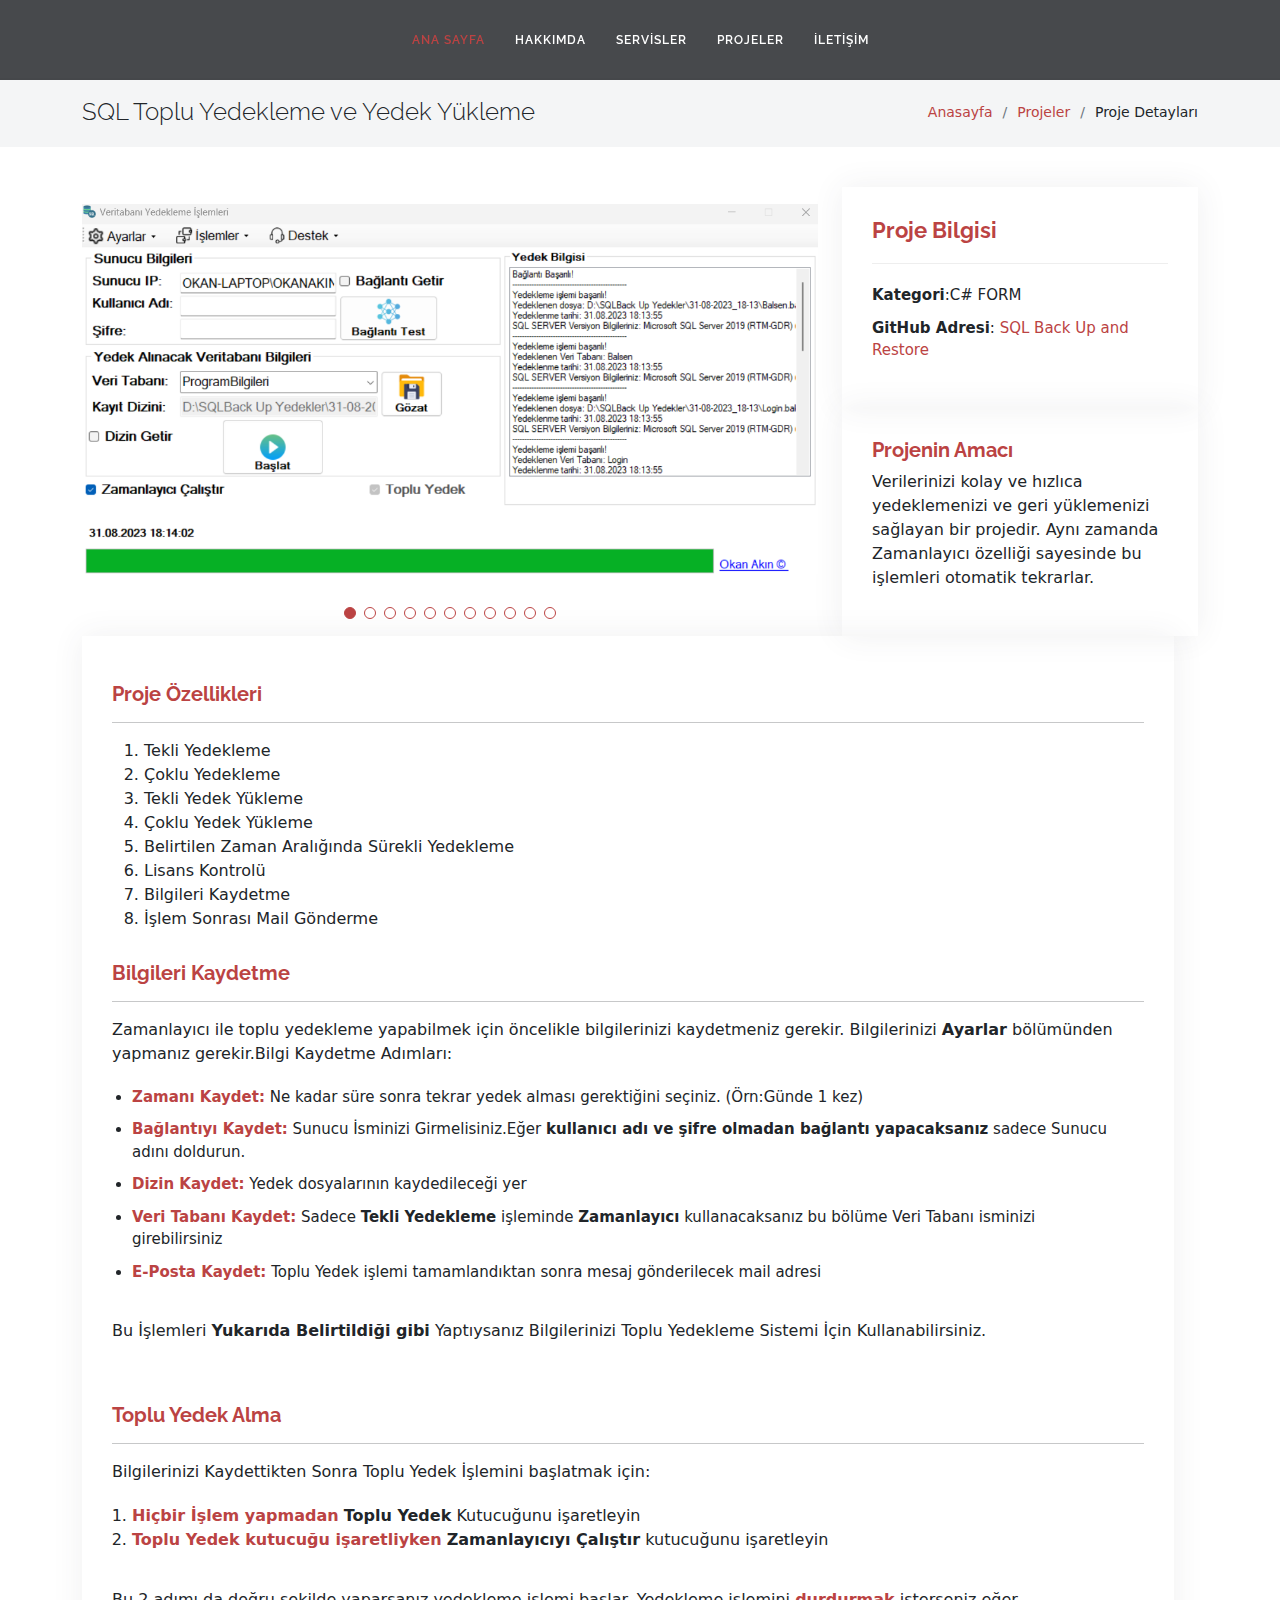
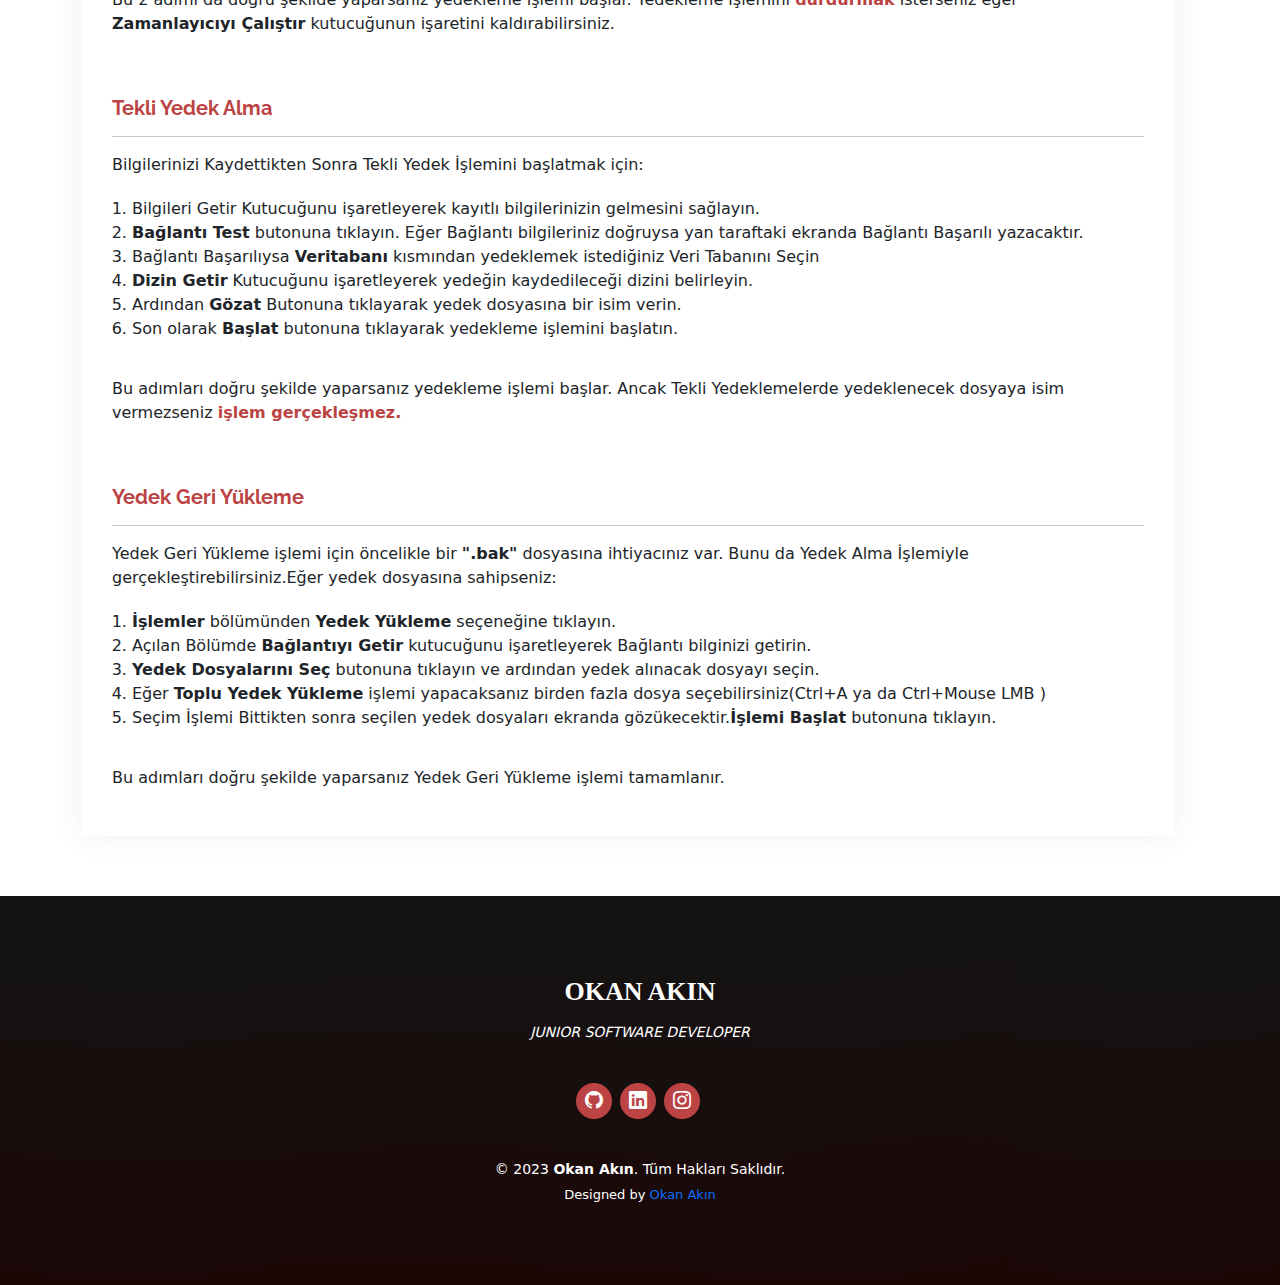
==== commit 648ac476: "GitHub links added" ====
--- a/backup-and-restore.html
+++ b/backup-and-restore.html
@@ -118,7 +118,7 @@
                         <h3 style="color:#bb4343">Proje Bilgisi</h3>
                         <ul>
                             <li><strong>Kategori</strong>:C# FORM</li>
-                            <li><strong>GitHub Adresi</strong>: <a href="#">www.example.com</a></li>
+                            <li><strong>GitHub Adresi</strong>: <a target="_blank" href="https://github.com/okannakinns/SQLBackUpAndRestore">SQL Back Up and Restore</a></li>
                         </ul>
                     </div>
                     <div class="portfolio-info">
--- a/css/style.css
+++ b/css/style.css
@@ -367,6 +367,9 @@
     .bi-x::before{
         margin-right:40px;
     }
+    .contact .form-margin{
+      margin-top: 30px;
+    }
 }
 
 
@@ -1452,4 +1455,9 @@
 
 #footer .credits {
   font-size: 13px;
+  
+}
+#footer a {
+  text-decoration: none;
+  
 }